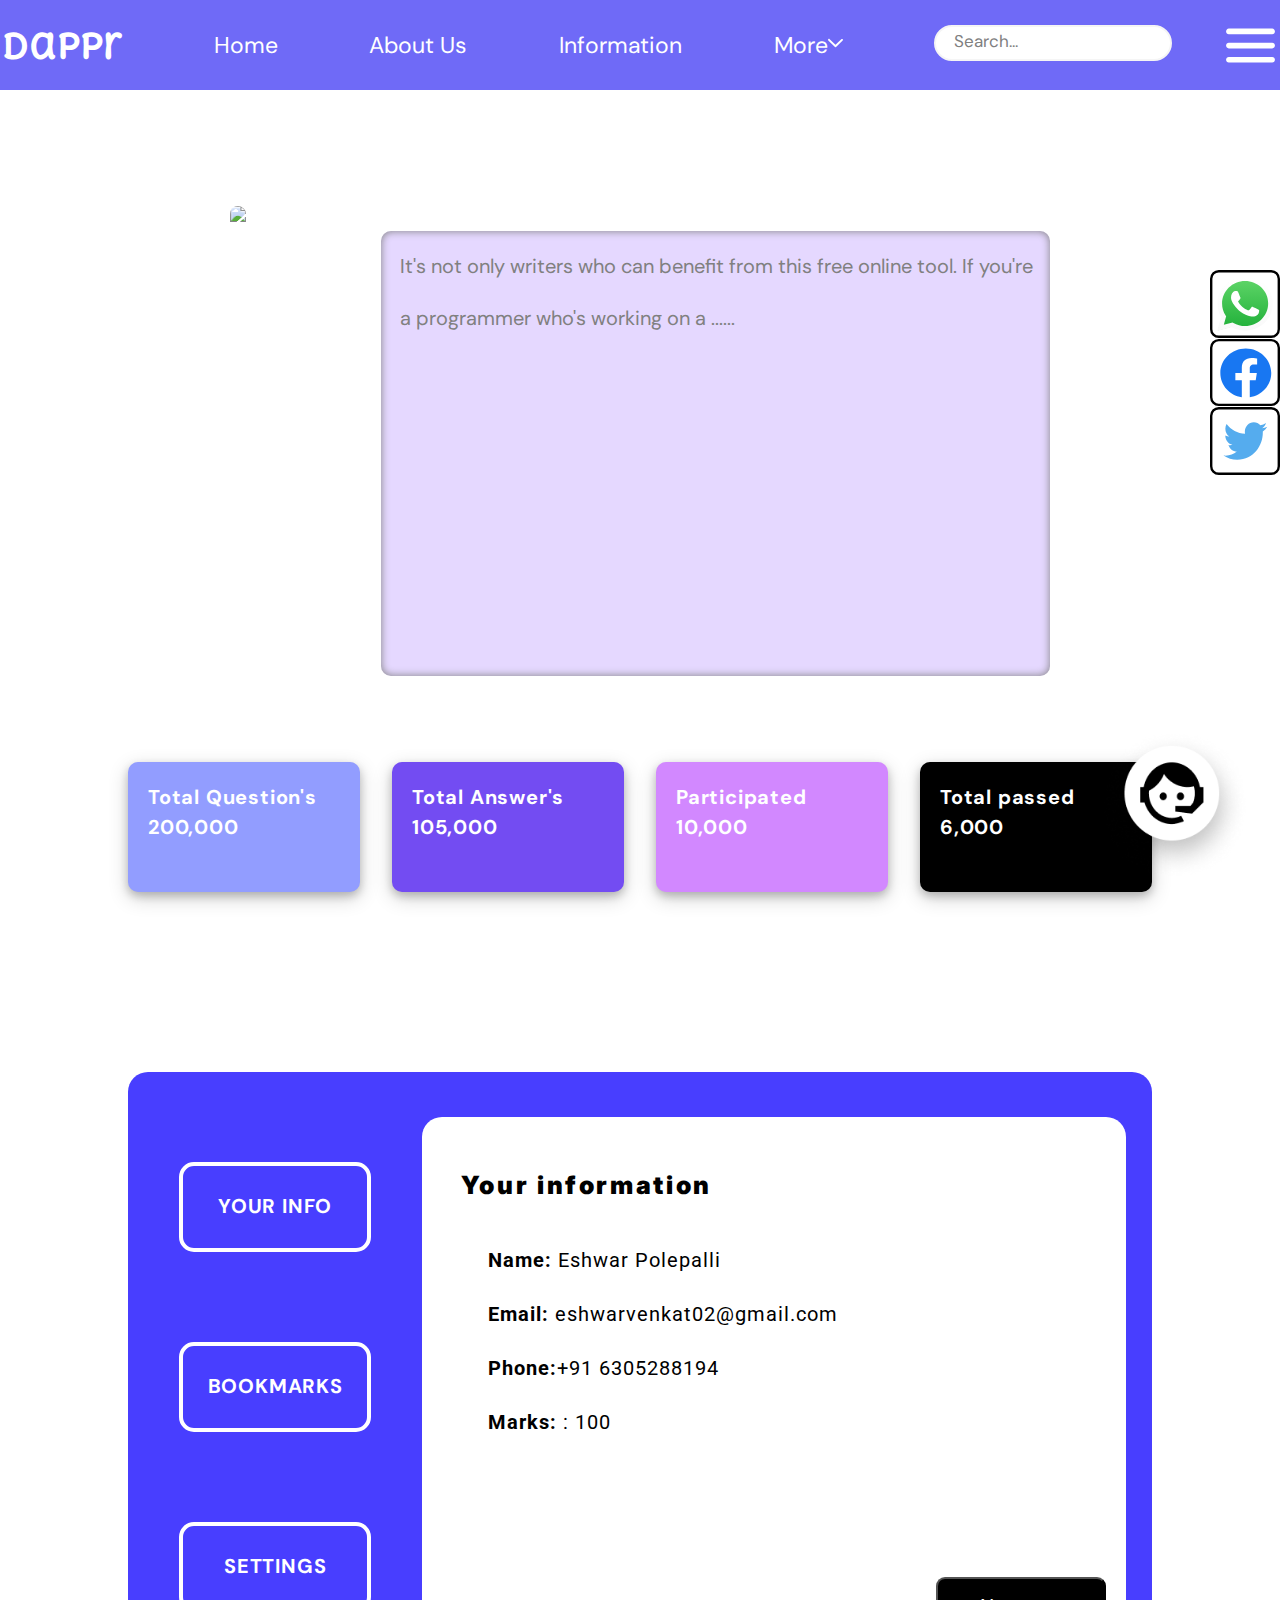
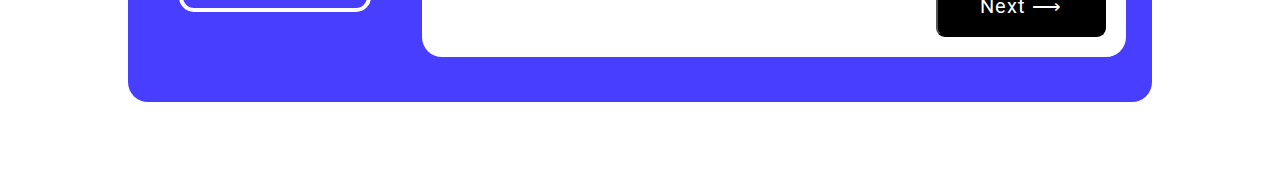
==== Micro-project-2/index.html @ 602f6834 "Micro Project 2" ====
<!DOCTYPE html>
<html lang="en">

<head>
    <meta charset="UTF-8">
    <meta name="viewport" content="width=device-width, initial-scale=1.0">

    <title>Micro Project</title>

    <link href='https://fonts.googleapis.com/css?family=Inter' rel='stylesheet'>
    <link href='https://fonts.googleapis.com/css?family=Roboto' rel='stylesheet'>
    <link href='https://fonts.googleapis.com/css?family=Delius Unicase' rel='stylesheet'>
    <link href='https://fonts.googleapis.com/css?family=DM Sans' rel='stylesheet'>
    <link rel="stylesheet" href="styles.css">
</head>

<body>
    <header>
        <div id="Nav">
            <p>Dappr</p>
            <ul>
                <li>Home</li>
                <li>About Us</li>
                <li>Information</li>
                <li>More<img src="./images/v.svg"></li>
                <li><input id="search" type="text" placeholder="Search..."></li>
            </ul>
            <img src="./images/hamburger.svg" style="width: 55px; height: 35px; flex-shrink: 0;"></img>
        </div>
    </header>
    <div id="ScImages">
        <img src="./images/wa.svg">
        <img src="./images/fb.svg">
        <img src="./images/twiter.svg">
    </div>
        <img id="assistant-icon" src="images/Group 2 (1).png"></img>
    <div id="container">
        <div id="image-text">
            <image src="./images/main.svg"></image>

            <p>It's not only writers who can benefit from this free online tool. If you're a programmer who's working on
                a ......</p>
        </div>

        <div id="block-content">
            <ul id="block-list">
                <li id="block1">Total Question's<br>200,000</li>
                <li id="block2">Total Answer's<br>105,000</li>
                <li id="block3">Participated<br>10,000</li>
                <li id="block4">Total passed<br>6,000</li>
            </ul>
        </div>

        <div id="links">
            <div id="form-buttons">
                <form>
                    <button id="block1">YOUR INFO</button>
                    <button id="block2">BOOKMARKS</button>
                    <button id="block3">SETTINGS</button>
                </form>
            </div>

            <div id="form">
                <p><b>Your information</b></p>
                <ul>
                    <li><b>Name:</b> Eshwar Polepalli</li>
                    <li><b>Email: </b>eshwarvenkat02@gmail.com</li>
                    <li><b>Phone:</b>+91 6305288194</li>
                    <li><b>Marks: </b> : 100</li>
                </ul>
                <button>Next ⟶</button>
            </div>
        </div>
    </div>
</body>
</html>
---- Micro-project-2/styles.css ----
body {
    margin: 0%;
    padding: 0%;
    top: 0;
    left: 0;
    position: relative;
}

#ScImages {
    display: flex;
    flex-direction: column;
    align-items: flex-end;
    top: 10vh;
    position: sticky;
    margin-top: 30vh;
}

#ScImages img {
    width: 70px;
    height: auto;
    padding-bottom: 1px;
}
#assistant-icon {
    background-color: transparent; 
    border: none;
    padding: 0; 
    overflow: hidden;
    position: fixed;
    bottom: 20px; 
    right: 30px;
    width: 150px; 
    height: 150px; 
    z-index: 999;
}

#assistant-icon img {
    width: 150px; 
    height: 150px;
    display: block; 
}

#Nav {
    background: #6f6af7;
    position: fixed;
    top: 0;
    left: 0;
    display: flex;
    flex-direction: row;
    width: 100vw;
    height: 10vh;
    justify-content: space-around;
    align-items: center;
}

#Nav p {
    font-family: Delius Unicase;
    font-size: 35px;
    font-weight: 700;
    text-align: center;
    color: white;
    margin: 0%;
}

#Nav ul {
    display: flex;
    flex-direction: row;
    justify-content: space-around;
    align-items: center;
    width: 1050px;
    list-style: none;
    color: #FFF;
    font-family: DM Sans;
    font-size: 23px;
    font-weight: 400;
    line-height: 47px;
    letter-spacing: 0em;
    text-align: left;
    font-style: normal;
    line-height: normal;
    height: 36px;
    flex-shrink: 0;
}


#search {
    width: 230px;
    height: 30px;
    border-radius: 50px;
    border-color: whitesmoke;
    background-image: url(./vectors/search.svg);
    background-size: 20px 20px;
    background-repeat: no-repeat;
    background-position: 95% center;
    border-style: solid;
    margin-bottom: 5px;
}

#Nav ul input::placeholder {
    font-family: DM Sans;
    color: grey;
    font-size: 17px;
    padding-left: 1rem;
}

#Nav img {
    width: 15px;
    height: 20px;
    flex-shrink: 0;
}

#container {
    display: flex;
    width: 100vw;
    margin-bottom: 10vh;
    flex-direction: column;
    justify-content: space-between;
    align-items: center;
    margin-top: -30vh;
}

#image-text {
    display: flex;
    flex-direction: row;
    justify-content: space-evenly;
    align-items: center;
    width: 85vw;
}

#image-text img {
    width: auto;
    height: 55vh;
    border-radius: 20px;
    box-shadow: black
}

#image-text p {
    background-color: #e5d8ff;
    margin: 0%;
    color: grey;
    font-family: DM Sans;
    font-size: 20px;
    font-weight: 400;
    line-height: 52px;
    letter-spacing: 0em;
    text-align: left;
    box-shadow: inset 0 0 8px grey;
    width: 50vw;
    height: 48.5vh;
    padding-left: 1.5vw;
    padding-top: 1vh;
    padding-right: 10px;
    border-radius: 10px;
}

#block-content ul {
    display: flex;
    flex-direction: row;
    justify-content: space-evenly;
    width: 85vw;
    align-items: center;
    padding-left: 0px;
    margin-bottom: 20vh;
}

#block-content {
    margin-top: 5vh;
}

#block-content ul li {
    box-shadow: 0 4px 8px 0 rgba(0, 0, 0, 0.2), 0 6px 20px 0 rgba(0, 0, 0, 0.19);
    height: 10vh;
    width: 15vw;
    color: white;
    border-radius: 10px;
    list-style: none;
    text-align: center;
    padding: 20px;
    font-family: DM Sans;
    font-size: 20px;
    font-weight: 700;
    line-height: 30px;
    letter-spacing: 0.04em;
    text-align: left;
}

#block1 {
    background: #929dff;
}

#block2 {
    background: #734cf2;
}

#block3 {
    background: #d288ff;
}

#block4 {
    background: #000000;
}

#links {
    display: flex;
    flex-direction: row;
    background: #483eff;
    height: 70vh;
    width: 80vw;
    justify-content: space-evenly;
    align-items: center;
    border-radius: 20px;
}
.form-buttons block1{
    background-color: #BCE0F6;
}
#form-buttons form {
    display: flex;
    flex-direction: column;
    justify-content: space-evenly;
    height: 70vh;
    margin: 2vw;
    align-items: center;
}

#form-buttons form button {
    background: #483eff;
    color: white;
    border-width: 4px;
    border-color: white;
    border-style: solid;
    width: 15vw;
    height: 10vh;
    border-radius: 15px;
    list-style: none;
    font-family: DM Sans;
    font-size: 20px;
    font-weight: 700;
    line-height: 63px;
    letter-spacing: 0.04em;
    text-align: center;
}

#form-buttons form button:hover {
    background: #bce0f6;
    border-color: #bce0f6;
    color: black;
}

#form {
    position: relative;
    width: 55vw;
    height: 60vh;
    background-color: white;
    border-radius: 20px;
}

#form p {
    color: black;
    font-family: Inter;
    font-size: 25px;
    font-weight: 700;
    line-height: 46px;
    letter-spacing: 0.105em;
    text-align: left;
    margin-left: 3vw;
    margin-top: 5vh;
}

#form ul {
    color: black;
    font-family: Roboto;
    font-size: 20px;
    font-weight: 400;
    line-height: 6vh;
    letter-spacing: 0.05em;
    text-align: left;
    list-style: none;
    margin-left: 2vw;
}

#form button {
    background-color: black;
    color: white;
    width: 170px;
    position: absolute;
    height: 60px;
    font-family: Roboto;
    font-size: 20px;
    font-weight: 400;
    line-height: 35px;
    letter-spacing: 0.05em;
    text-align: center;
    bottom: 20px;
    right: 20px;
    border-radius: 9px;
}
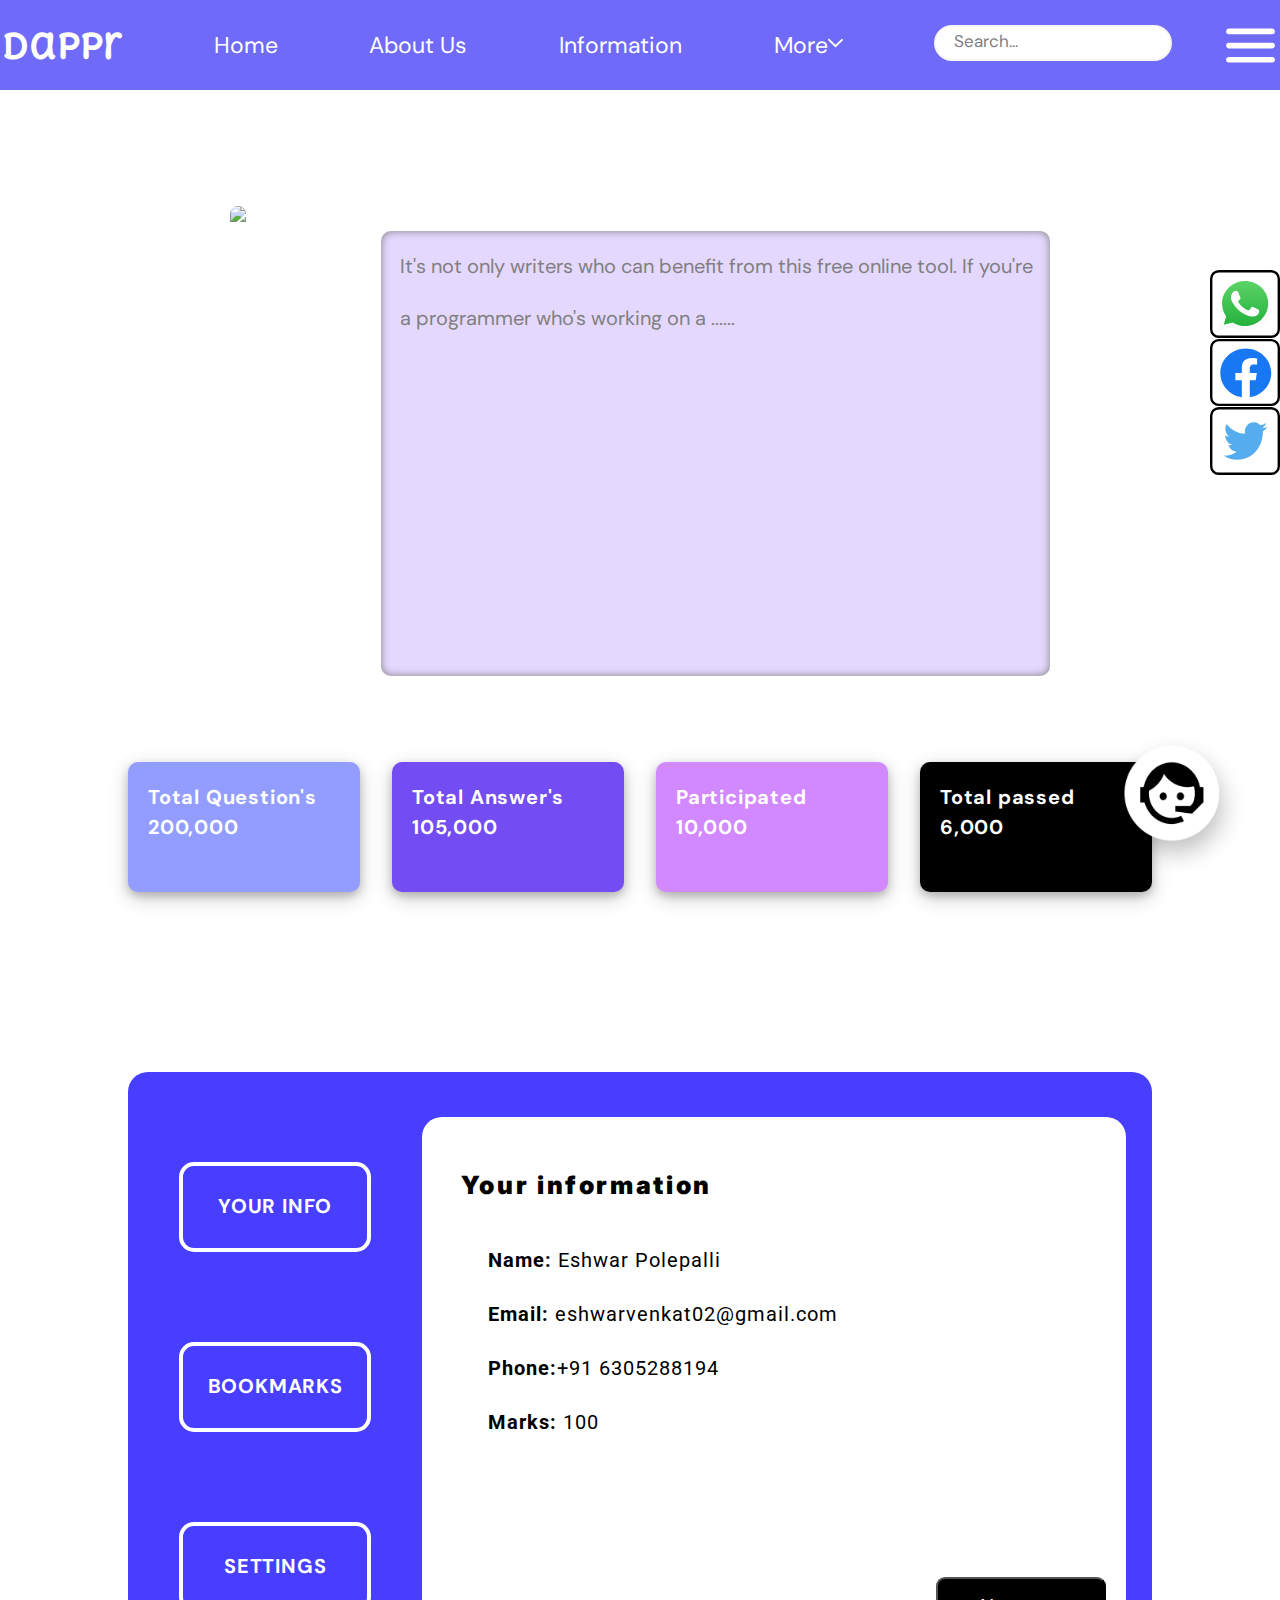
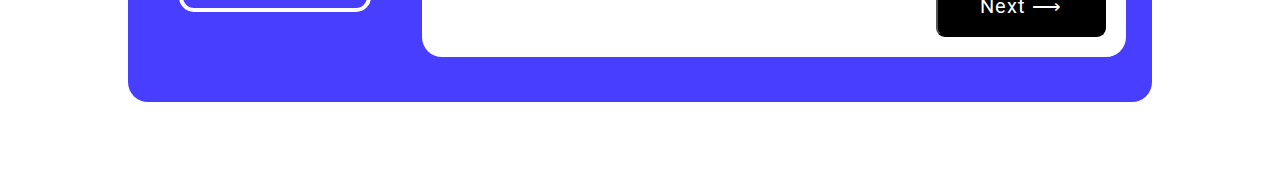
==== commit 5cce4a9c: "change" ====
--- a/Micro-project-2/index.html
+++ b/Micro-project-2/index.html
@@ -66,7 +66,7 @@
                     <li><b>Name:</b> Eshwar Polepalli</li>
                     <li><b>Email: </b>eshwarvenkat02@gmail.com</li>
                     <li><b>Phone:</b>+91 6305288194</li>
-                    <li><b>Marks: </b> : 100</li>
+                    <li><b>Marks: </b>100</li>
                 </ul>
                 <button>Next ⟶</button>
             </div>
